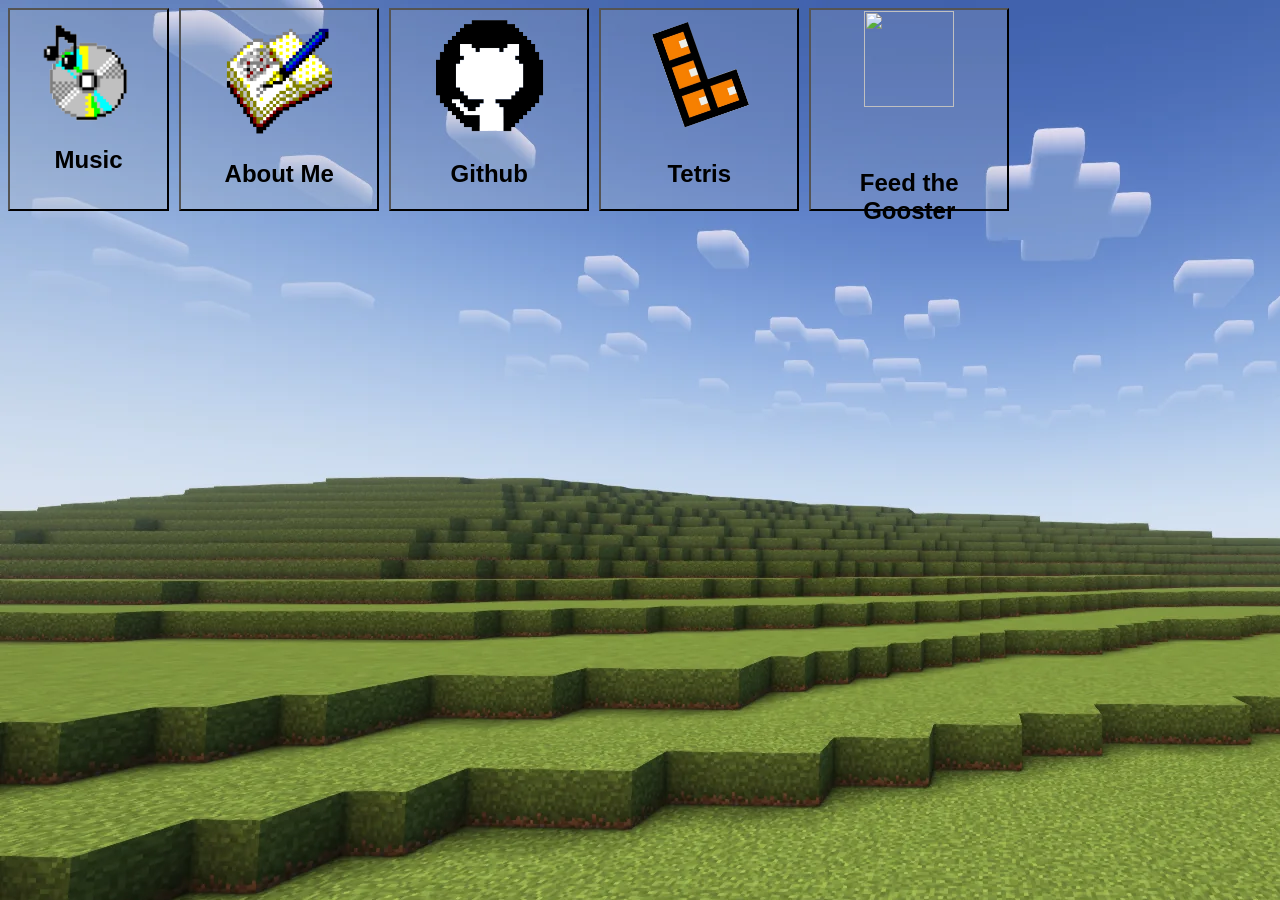
==== index.html @ 08187edc "Initial commit" ====
<head>
    <link rel="preconnect" href="https://fonts.googleapis.com">
<link rel="preconnect" href="https://fonts.gstatic.com" crossorigin>
<link href="https://fonts.googleapis.com/css2?family=Alata&family=VT323&display=swap" rel="stylesheet">
<link rel="preconnect" href="https://fonts.googleapis.com">
<link rel="preconnect" href="https://fonts.gstatic.com" crossorigin>
<link href="https://fonts.googleapis.com/css2?family=Alata&family=VT323&display=swap" rel="stylesheet">
    <meta name="viewport" content="width=device-width, initial-scale=1.0">
    <script src="winbox.bundle.min.js"></script>
    <link rel="stylesheet" href="style.css">
</head>

<body>
    <div class="formation-bois">

        <button id="itsTVtime">
            <div>
                <img class="windowimg" src="img/music.png">
                <h2>Music</h2>
            </div>
        </button>
        <button id="aythatme">            <div>
                <img class="windowimg" src="img/aboutme.png">
                <h2>About Me</h2>
            </div></button>
        <button id="gitbut">
                        <div>
                <img class="windowimg" src="img/github.png">
                <h2>Github</h2>
            </div>
            </button>
        <button id="iiiiits_time">                        <div>
                <img class="windowimg" src="img/tetris.png">
                <h2>Tetris</h2>
            </div></button>
        <button id="goopster">
                                    <div>
                <img class="windowimg" src="https://i.ibb.co/Krhc7BR/musclecreature.jpg">
                <h2><strong>Feed the Goo</strong>ster</h2>
            </div>
            </button>





    </div>


    <script src="script.js"> </script>
    <script>        console.log('oh boi')
        const tetrisbutton = document.getElementById("iiiiits_time");
        const goobutton = document.getElementById("goopster")
        const githubbutton= document.getElementById("gitbut")
        const musicbutton = document.getElementById("itsTVtime")
        const aboutme = document.getElementById("aythatme")

        aboutme.addEventListener("click", function() {
            var theurl = window.location.href
            theurl = theurl + "/tetris.html"
            console.log(theurl)
  new WinBox({
    url: "/aboutme.html",
    title: "about me",
    icon: "img/placeholder.png",
    background: "#252b4e"
});
});


        tetrisbutton.addEventListener("click", function() {
            var theurl = window.location.href
            theurl = theurl + "/tetris.html"
            console.log(theurl)
  new WinBox({
    url: "/tetris.html",
    title: "Tetris",
    icon: "img/tetris.png",
    background: "#252b4e"
});
});

        musicbutton.addEventListener("click", function() {
            var theurl = window.location.href
            theurl = theurl + "/tetris.html"
            console.log(theurl)
  new WinBox({
    url: "/music.html",
    title: "My tOp 7 awEsome tubUlaR songs",
    icon: "img/tetris.png",
    background: "#252b4e"
});
});


        githubbutton.addEventListener("click", function() {
            var theurl = window.location.href
            theurl = theurl + "/clicker.html"
            console.log(theurl)
            window.open("https://github.com/pineapplegoob")
  //new WinBox({
    //url: "https://github.com/pineapplegoob",
   // title: "github",
   // icon: "img/placeholder.png",
   // background: "#252b4e"
//});
});

        goobutton.addEventListener("click", function() {
            var theurl = window.location.href
            theurl = theurl + "/clicker.html"
            console.log(theurl)
  new WinBox({
    url: "/clicker.html",
    title: "Feed the Goo",
    icon: "img/placeholder.png",
    background: "#252b4e"
});
});
</script>
</body>
---- style.css ----
.formation-bois {
display: grid;
grid-template-columns: minmax(100px, max-content) repeat(auto-fill, 200px) 20%;
    gap: 10px;
  width: 100%;
}


@media (max-width: 1200px)  {
.formation-bois {
  display: grid;
  grid-template-columns: repeat(auto-fit, minmax(100px, 1fr));
  gap: 10px;
  width: 100%;
} }

.buttonboistack {
    display: flex;
    flex-direction: column;
}

body {
    background-image: url(img/background.webp);
}

.formation-bois button {
  width: 100%;
  height: 100%
  padding: 12px 16px;
  font-size: 1rem;
  cursor: pointer;
  background-color: rgba(198, 198, 198, 0.19);
  border-color: none;
}

.hidden {

    border:none;
    background:none;
    background-color: rgba(0,0,0,0);
}

.formation-bois button:hover {
    background-color: rgba(0, 109, 255, 0.11);
    border: 5%;
}

.windowimg {
    width: 70%;
}



ul {
  list-style-type: none;
  margin: 0;
  padding: 0;
  overflow: hidden;
  background-color: #333333;
  position: fixed;
  z-index: 10100010;
  bottom: 0;
  left: 0;
}

ul li {
  float: left;
}

ul li a {
  display: block;
  color: white;
  text-align: center;
  padding: 14px 16px;
  text-decoration: none;
}

ul li a:hover {
  background-color: #111111;
}
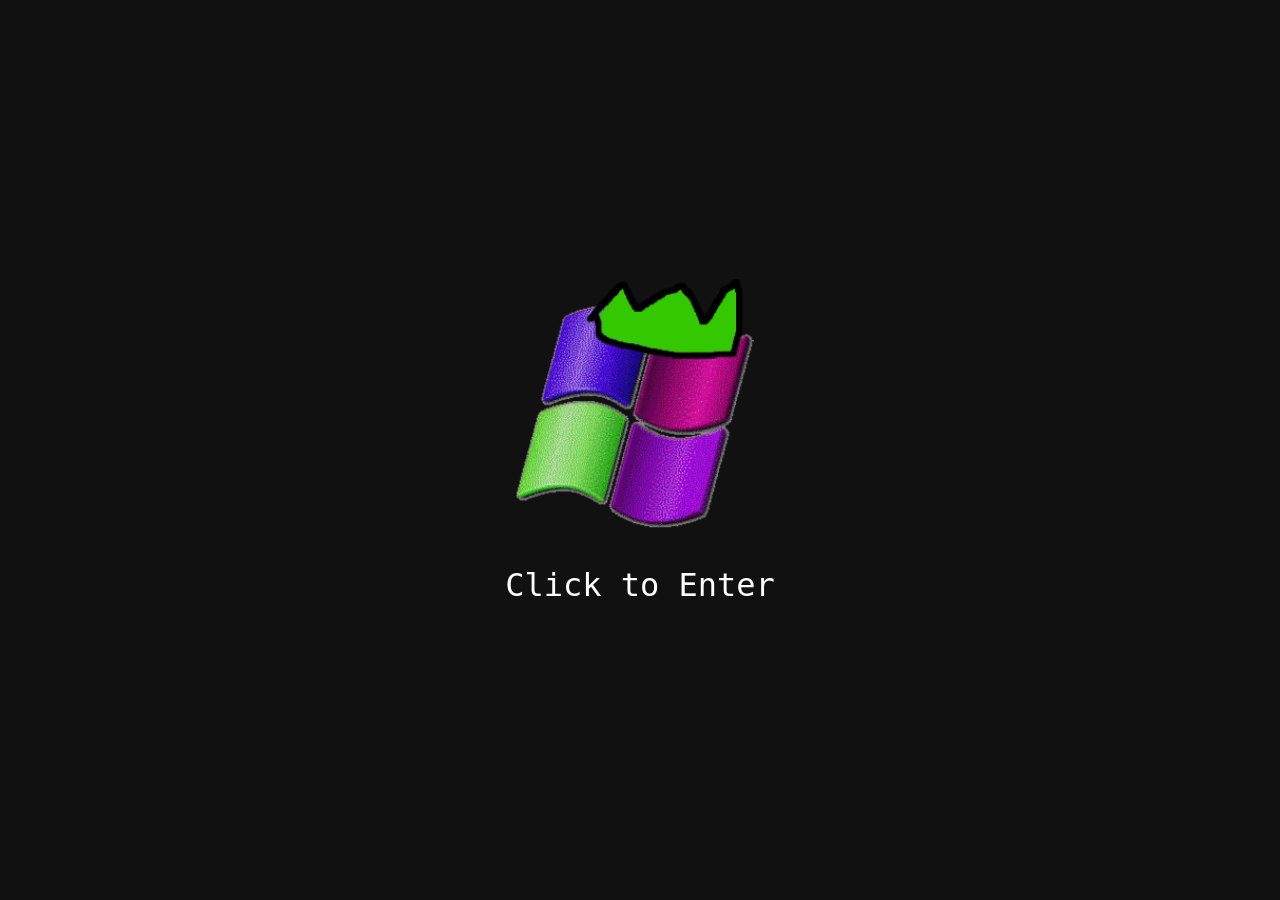
==== commit e4cf1f4b: "added startup anim and music player" ====
--- a/index.html
+++ b/index.html
@@ -5,18 +5,29 @@
 <link rel="preconnect" href="https://fonts.googleapis.com">
 <link rel="preconnect" href="https://fonts.gstatic.com" crossorigin>
 <link href="https://fonts.googleapis.com/css2?family=Alata&family=VT323&display=swap" rel="stylesheet">
+<link rel="stylesheet" href="XP.css">
+
     <meta name="viewport" content="width=device-width, initial-scale=1.0">
     <script src="winbox.bundle.min.js"></script>
     <link rel="stylesheet" href="style.css">
 </head>
 
 <body>
+
+    <div id="ignition">
+        <div class="formativeshit">
+ <img src="img/startup logo.png">
+ <h1 class="oooohxpstylefont">Click to Enter</h1>
+</div>
+    </div>
+ <div id="loadster" class="loading-bar"></div>
+
     <div class="formation-bois">
 
-        <button id="itsTVtime">
+        <button  title="press enter to change" id="itsTVtime">
             <div>
                 <img class="windowimg" src="img/music.png">
-                <h2>Music</h2>
+                <h2 id="tvtimetext">Music</h2>
             </div>
         </button>
         <button id="aythatme">            <div>
@@ -36,7 +47,7 @@
         <button id="goopster">
                                     <div>
                 <img class="windowimg" src="https://i.ibb.co/Krhc7BR/musclecreature.jpg">
-                <h2><strong>Feed the Goo</strong>ster</h2>
+                <h2>Feed the <strong>Goo</strong>ster</h2>
             </div>
             </button>
 
@@ -46,14 +57,72 @@
 
     </div>
 
+<div class="xpthing" style="position: fixed; bottom: 0px; right: 0px;"> 
+<div class="window" style="width: 300px;">
+  <div class="window-title-bar">
+    
+  </div>
+  <div class="window-body">
+    <div><br>Windows Media Player</div>
+    <p>Now Playing: 505-shoegazed.mp3</p>
+    <audio id="xp-audio" src="audio/505 but its finally shoegazed..mp3"></audio>
+    <div class="field-row" style="justify-content: center;">
+      <button onclick="document.getElementById('xp-audio').play()">Play</button>
+      <button onclick="document.getElementById('xp-audio').pause()">Pause</button>
+    </div>
+  </div>
+</div>
+</div>   
 
     <script src="script.js"> </script>
-    <script>        console.log('oh boi')
+    <script>        
+    
+    
+    console.log('oh boi')
+
+
+//startup anim
+const startupdiv = document.getElementById('ignition');
+const audiostart = new Audio('audio/windows-7-startup.mp3')
+
+window.addEventListener('load',() => {
+setTimeout( async () => {
+
+    audiostart.play()
+    console.log('work?')
+    startupdiv.classList.add('fade-out');
+    document.getElementById('loadster').classList.add('fade-out');
+}, 1800);
+
+})
+
+
+
+
+
+
+
         const tetrisbutton = document.getElementById("iiiiits_time");
         const goobutton = document.getElementById("goopster")
         const githubbutton= document.getElementById("gitbut")
         const musicbutton = document.getElementById("itsTVtime")
         const aboutme = document.getElementById("aythatme")
+        const musictext = document.getElementById("tvtimetext")
+
+
+    musicbutton.addEventListener('mouseover', function() {
+        window.addEventListener('keydown',function(event) {
+            if (event.key == 'Enter') {
+
+        musictext.setAttribute('contenteditable','True')
+        musictext.focus()
+                        musictext.innerText = ''
+            }
+        })
+
+
+    })
+
 
         aboutme.addEventListener("click", function() {
             var theurl = window.location.href
--- a/style.css
+++ b/style.css
@@ -21,11 +21,83 @@
 
 body {
     background-image: url(img/background.webp);
+    overflow: hidden;
+}
+
+.oooohxpstylefont {
+  font-family: "VT323", monospace;
+  font-weight: 400;
+  font-style: normal;
+text-align: center;
+color: #ffffff;
+
+}
+
+#ignition {
+ z-index: 999898989;
+ position: fixed;
+ top: 0;
+ left: 0;
+ width: 100vw;
+ height: 100vh;
+ display: flex;
+ justify-content: center;
+ align-items: center;
+ transition: opacity 0.6s ease-in-out, visibility 0.6s ease-in-out;
+ background-color: #111111;
+
+}
+
+.loading-bar {
+    position: fixed;
+    bottom: 0;
+    left: 0;
+    width: 0%; 
+    height: 10px; 
+    background-color: #ffffff;
+    animation: fillBar 3s forwards ease-in-out;
+    z-index: 10000000000000000000000;
+}
+
+.formativeshit {
+
+    display: flex;
+  flex-direction: column;
+
+}
+
+#loadster.fade-out {
+ opacity: 0;
+ visibility: hidden;
+
+}
+
+@keyframes fillBar {
+    0% {
+        width: 0%;
+    }
+    50% {
+        width: 100%;
+    }
+
+    100% {
+              width: 100%;
+       opacity: 0;
+ visibility: hidden;
+    }
+}
+
+
+
+#ignition.fade-out {
+ opacity: 0;
+ visibility: hidden;
+
 }
 
 .formation-bois button {
   width: 100%;
-  height: 100%
+  height: 100%;
   padding: 12px 16px;
   font-size: 1rem;
   cursor: pointer;
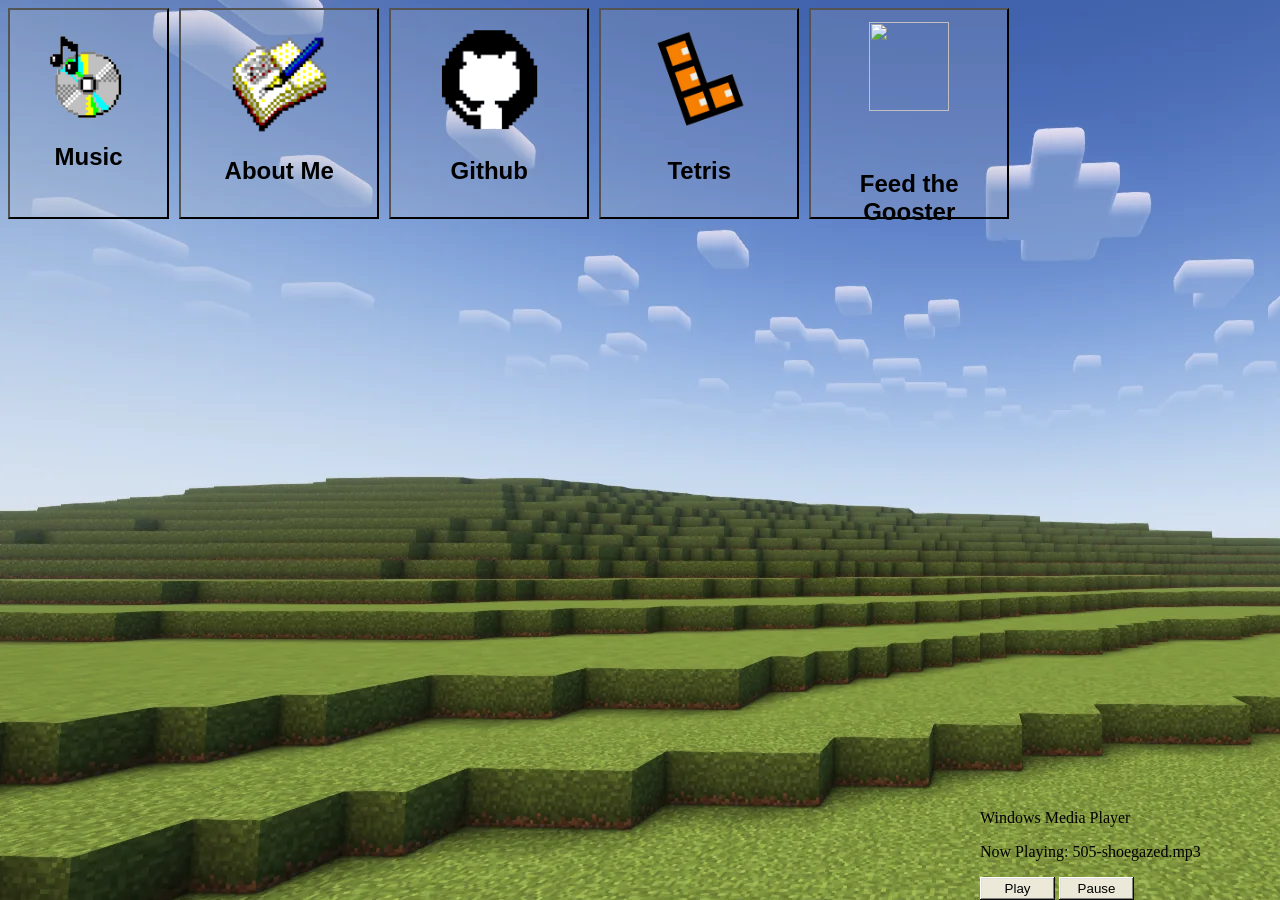
==== commit 8992d01a: "Update index.html" ====
--- a/index.html
+++ b/index.html
@@ -6,6 +6,18 @@
 <link rel="preconnect" href="https://fonts.gstatic.com" crossorigin>
 <link href="https://fonts.googleapis.com/css2?family=Alata&family=VT323&display=swap" rel="stylesheet">
 <link rel="stylesheet" href="XP.css">
+
+<!-- The title of your website embed -->
+<meta property="og:title" content="It Ze Webusito" />
+
+<!-- A brief, catchy description of your website -->
+<meta property="og:description" content="goops, choops and more" />
+
+<!-- The direct link to your website -->
+<meta property="og:url" content="https://zewebsitefrompineco.github.io/" />
+
+<!-- The direct link to a preview image (Recommended size: 1200x630px) -->
+<meta property="og:image" content="https://zewebsitefrompineco.github.io/img/startup%20logo.png" />
 
     <meta name="viewport" content="width=device-width, initial-scale=1.0">
     <script src="winbox.bundle.min.js"></script>
@@ -86,15 +98,18 @@
 const audiostart = new Audio('audio/windows-7-startup.mp3')
 
 window.addEventListener('load',() => {
+//           window.addEventListener('keydown',function(event) {
+  //          if (event.key == 'Enter') {
 setTimeout( async () => {
 
     audiostart.play()
     console.log('work?')
     startupdiv.classList.add('fade-out');
     document.getElementById('loadster').classList.add('fade-out');
-}, 1800);
-
+}, 800);
+ //           }
 })
+//})
 
 
 
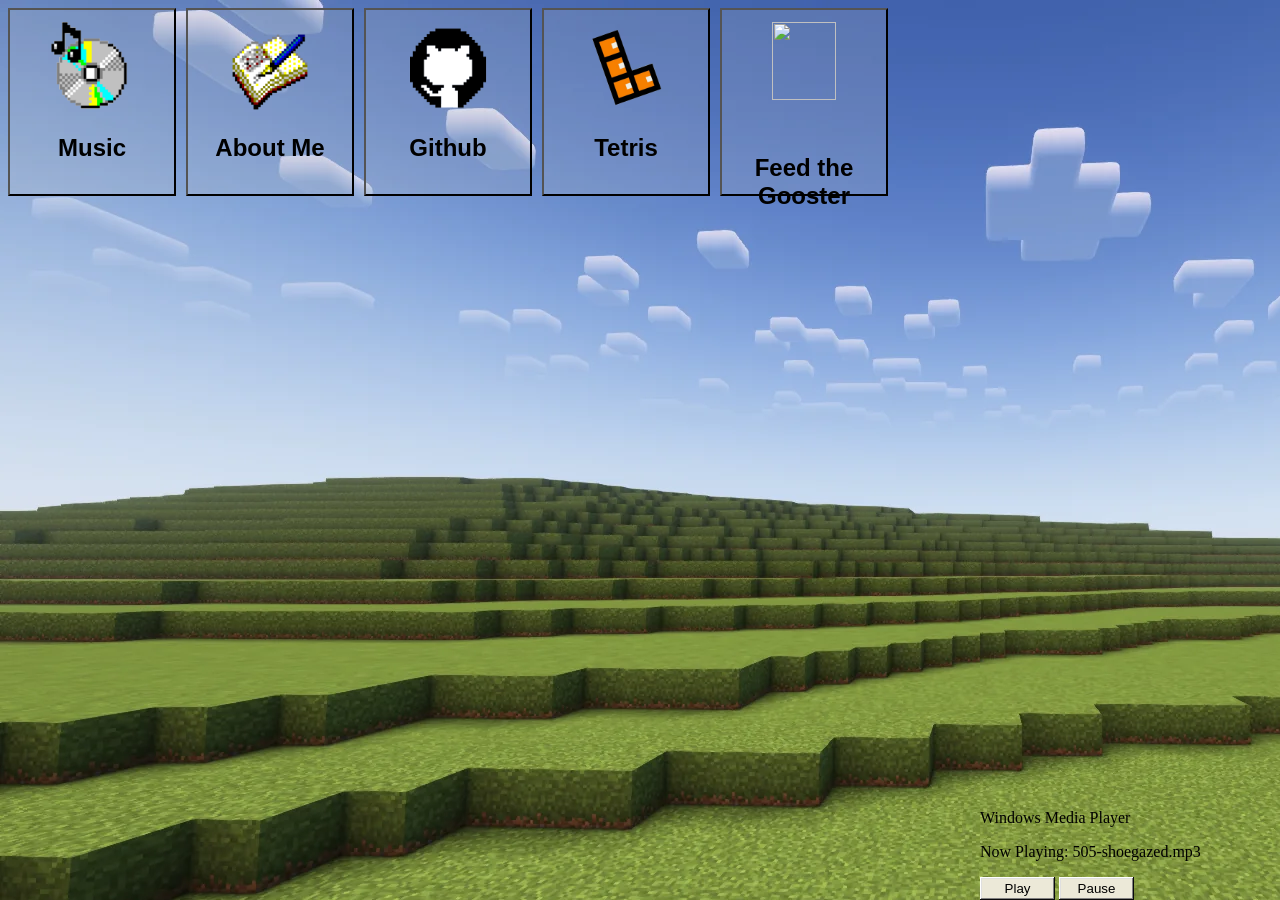
==== commit cbe975c9: "Update index.html" ====
--- a/index.html
+++ b/index.html
@@ -147,7 +147,7 @@
     url: "/aboutme.html",
     title: "about me",
     icon: "img/placeholder.png",
-    background: "#252b4e"
+    //background: "#252b4e"
 });
 });
 
@@ -160,7 +160,7 @@
     url: "/tetris.html",
     title: "Tetris",
     icon: "img/tetris.png",
-    background: "#252b4e"
+    //background: "#252b4e"
 });
 });
 
@@ -172,7 +172,7 @@
     url: "/music.html",
     title: "My tOp 7 awEsome tubUlaR songs",
     icon: "img/tetris.png",
-    background: "#252b4e"
+    //background: "#252b4e"
 });
 });
 
@@ -202,4 +202,4 @@
 });
 });
 </script>
-</body>+</body>
--- a/style.css
+++ b/style.css
@@ -1,8 +1,11 @@
+
 .formation-bois {
-display: grid;
-grid-template-columns: minmax(100px, max-content) repeat(auto-fill, 200px) 20%;
-    gap: 10px;
+  display: grid;
+  grid-template-columns: repeat(auto-fit, minmax(100px, 1fr));
+  gap: 10px;
   width: 100%;
+  padding-right: 30vw;
+  box-sizing: border-box;
 }
 
 
@@ -11,13 +14,58 @@
   display: grid;
   grid-template-columns: repeat(auto-fit, minmax(100px, 1fr));
   gap: 10px;
+    padding-right:  0vw;
   width: 100%;
 } }
-
 .buttonboistack {
     display: flex;
     flex-direction: column;
 }
+
+
+
+.winbox {
+    background: rgba(255,255,255,.25);
+      -webkit-backdrop-filter: blur(22px);
+  backdrop-filter: blur(22px);
+
+    border-radius: 8px 8px 0 0;
+    box-shadow: 2;
+}
+
+.winbox.min {
+    border-radius: 0;
+}
+
+.wb-body {
+    /* set the width of window border via margin: */
+    margin: 4px;
+    color: #fff;
+}
+
+.wb-title {
+    font-size: 14px;
+    text-transform: uppercase;
+    font-weight: 600;
+    color: #111111;
+    text-shadow: 1px 1px 6px rgba(255, 255, 255, 0.672);
+}
+
+
+.wb-control * {
+    opacity: 0.65;
+}
+
+.wb-control *:hover {
+    opacity: 1;
+}
+
+
+.wb-full {
+    display: none;
+}
+
+
 
 body {
     background-image: url(img/background.webp);
@@ -149,4 +197,4 @@
 
 ul li a:hover {
   background-color: #111111;
-}+}
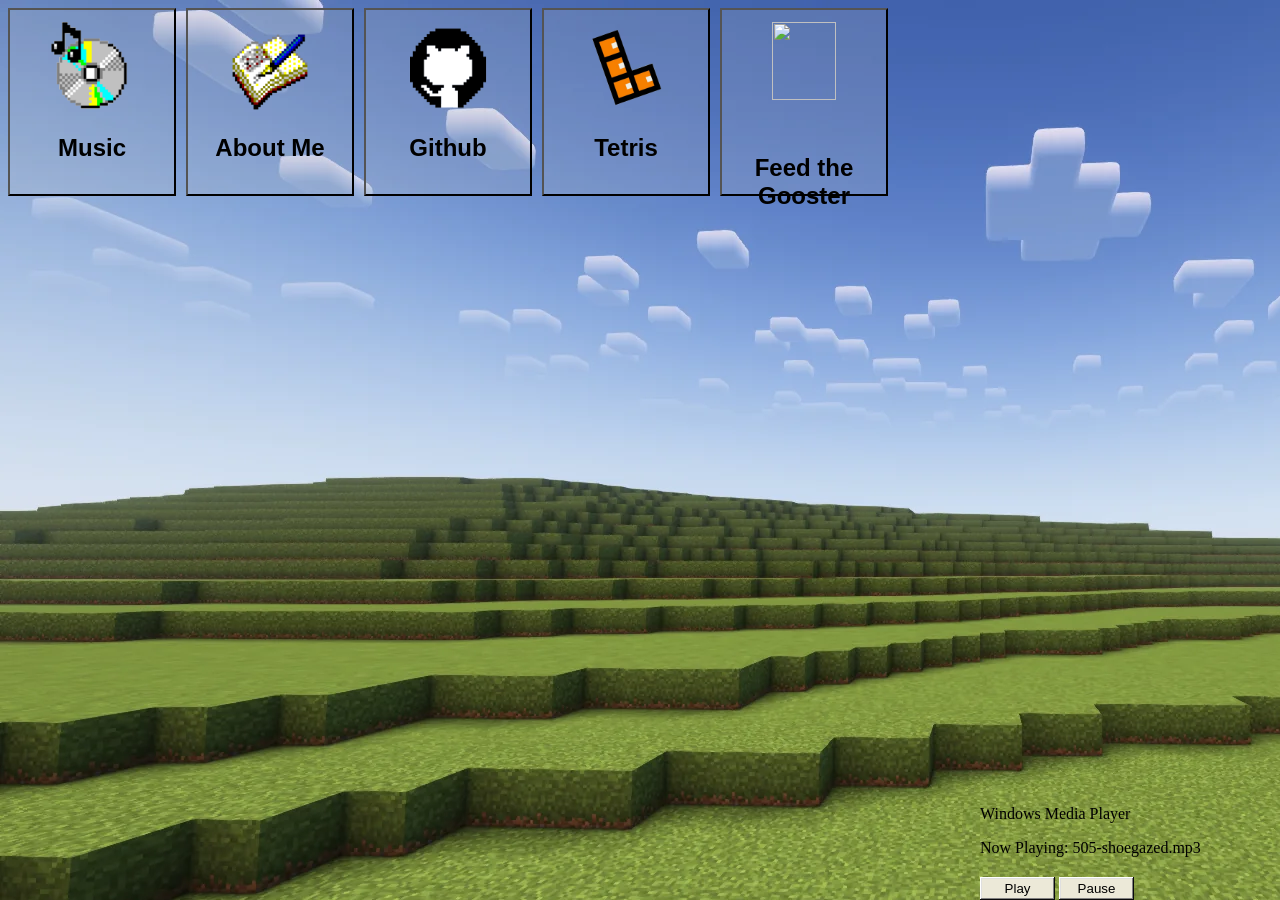
==== commit f7dd782d: "Implement audio progress bar functionality Added a progress bar for audio playback control." ====
--- a/index.html
+++ b/index.html
@@ -79,6 +79,7 @@
     <p>Now Playing: 505-shoegazed.mp3</p>
     <audio id="xp-audio" src="audio/505 but its finally shoegazed..mp3"></audio>
     <div class="field-row" style="justify-content: center;">
+        <input type="range" id="progressBar" value="0" max="100" step="0.1" style="width: 100%;"></input>
       <button onclick="document.getElementById('xp-audio').play()">Play</button>
       <button onclick="document.getElementById('xp-audio').pause()">Pause</button>
     </div>
@@ -91,6 +92,10 @@
     
     
     console.log('oh boi')
+
+
+
+
 
 
 //startup anim
@@ -113,7 +118,22 @@
 
 
 
-
+const audio = document.getElementById('xp-audio')
+const progressBar = document.getElementById('progressBar')
+  // 2. Update progress bar as the audio plays
+  audio.addEventListener('timeupdate', () => {
+    if (audio.duration) {
+      const percentage = (audio.currentTime / audio.duration) * 100;
+      progressBar.value = percentage;
+    }
+  });
+// Seek audio position when user drags slider
+progressBar.addEventListener('input', () => {
+  if (audio.duration) {
+    const time = (progressBar.value / 100) * audio.duration;
+    audio.currentTime = time;
+  }
+});
 
 
 
@@ -171,7 +191,7 @@
   new WinBox({
     url: "/music.html",
     title: "My tOp 7 awEsome tubUlaR songs",
-    icon: "img/tetris.png",
+    icon: "img/music.png",
     //background: "#252b4e"
 });
 });
